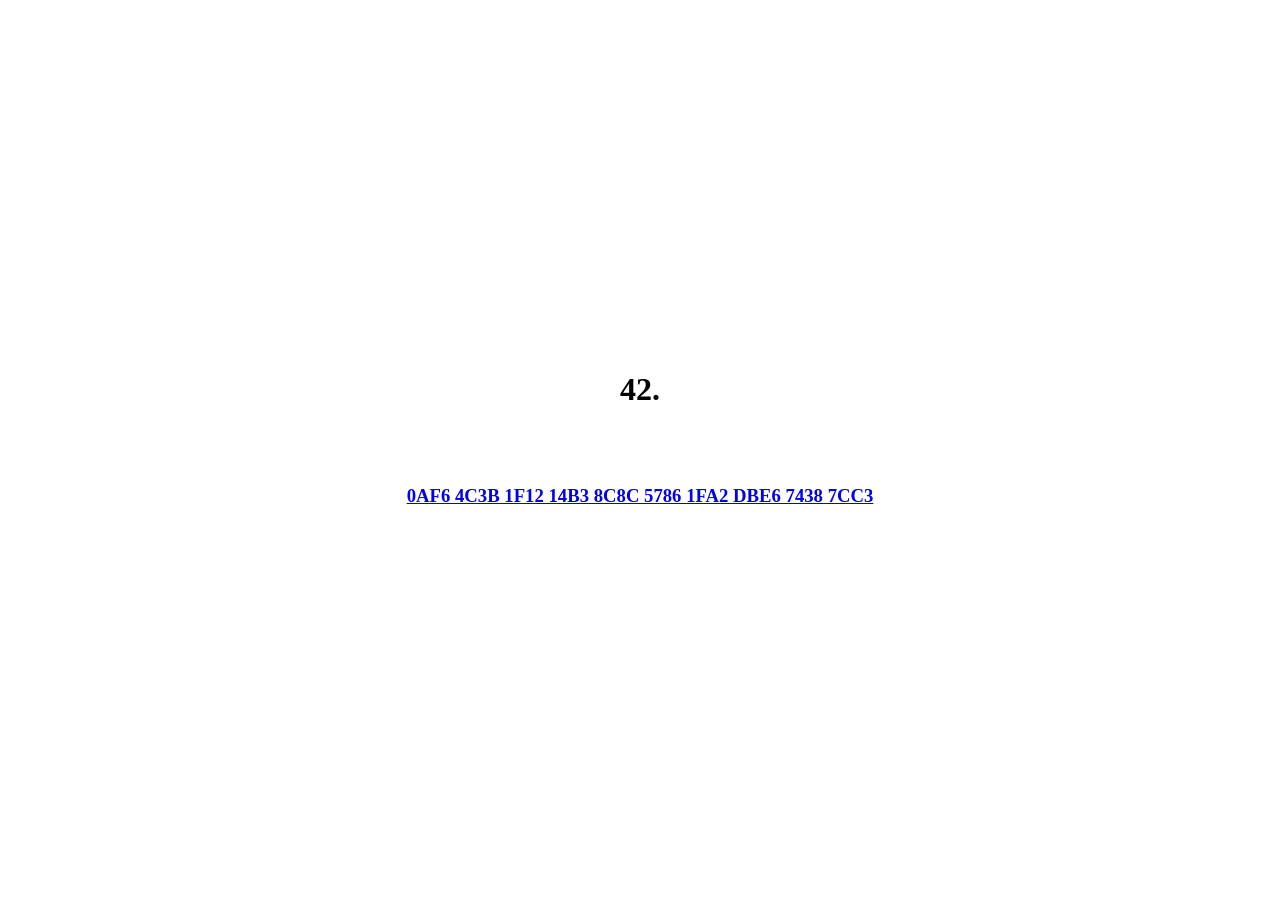
==== index.html @ f10a71c8 "initial commit" ====
<html>
<head>
	<meta http-equiv="Content-Type" content="text/html; charset=UTF-8" />
	<meta name="description" content="42" />
	<meta name="author" content="seberm" />
	<link rel="shortcut icon"  type="image/ico" href= "favicon.ico" />

	<title>42 | Seberm.com</title>
</head>

<body>

    <br/>
    <br/>
    <br/>
    <br/>
    <br/>
    <br/>
    <br/>
    <br/>
    <br/>
    <br/>
    <br/>
    <br/>
    <br/>
    <br/>
    <br/>
    <br/>
    <br/>
    <br/>
    <br/>
    <center>
        <h1>42.</h1>

	<br/>
	<br/>

	<h3><a href="pgp.html" target="_blank"><strong>0AF6 4C3B 1F12 14B3 8C8C  5786 1FA2 DBE6 7438 7CC3</strong></a></h3>
    </center>
</body>
</html>
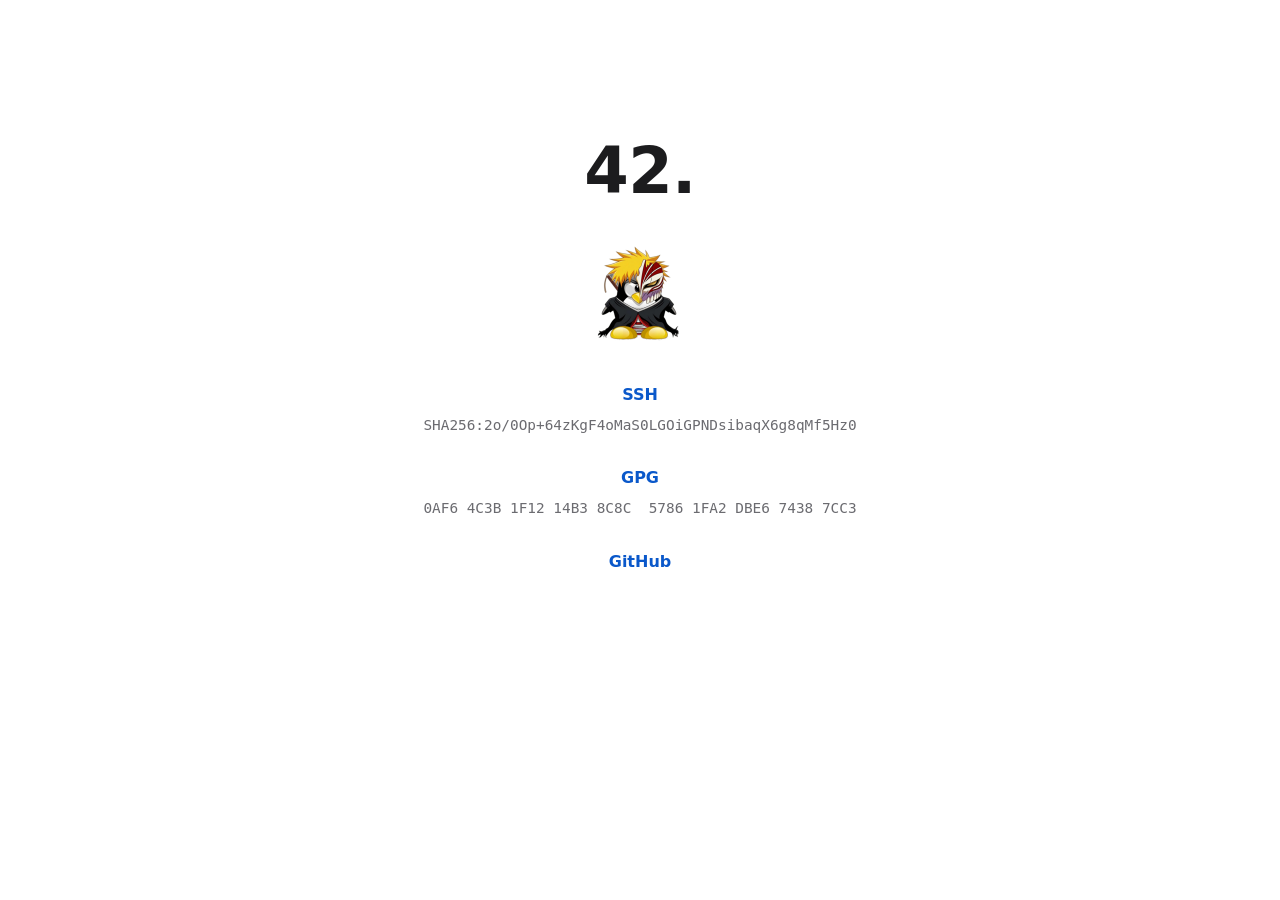
==== commit a5c3f488: "Refresh site: styling, SSH signing key, avatar and favicon - Rewrite index, pgp and ssh pages as val" ====
--- a/index.html
+++ b/index.html
@@ -1,42 +1,36 @@
-<html>
+<!DOCTYPE html>
+<html lang="en">
 <head>
-	<meta http-equiv="Content-Type" content="text/html; charset=UTF-8" />
-	<meta name="description" content="42" />
-	<meta name="author" content="seberm" />
-	<link rel="shortcut icon"  type="image/ico" href= "favicon.ico" />
+	<meta charset="UTF-8">
+	<meta name="viewport" content="width=device-width, initial-scale=1">
+	<meta name="color-scheme" content="light dark">
+	<meta name="description" content="42">
+	<meta name="author" content="seberm">
+	<link rel="icon" href="favicon.ico" sizes="any">
+	<link rel="apple-touch-icon" href="apple-touch-icon.png">
+	<link rel="stylesheet" href="style.css">
 
 	<title>42 | Seberm.com</title>
 </head>
 
 <body>
+	<main class="home">
+		<h1>42.</h1>
+		<img class="logo" src="logo.png" alt="" width="96" height="96">
 
-    <br/>
-    <br/>
-    <br/>
-    <br/>
-    <br/>
-    <br/>
-    <br/>
-    <br/>
-    <br/>
-    <br/>
-    <br/>
-    <br/>
-    <br/>
-    <br/>
-    <br/>
-    <br/>
-    <br/>
-    <br/>
-    <br/>
-    <center>
-        <h1>42.</h1>
+		<p class="item">
+			<a href="ssh.html">SSH</a>
+			<span class="fpr">SHA256:2o/0Op+64zKgF4oMaS0LGOiGPNDsibaqX6g8qMf5Hz0</span>
+		</p>
 
-	<br/>
-	<br/>
+		<p class="item">
+			<a href="pgp.html">GPG</a>
+			<span class="fpr">0AF6 4C3B 1F12 14B3 8C8C&nbsp; 5786 1FA2 DBE6 7438 7CC3</span>
+		</p>
 
-	<h3><a href="pgp.html" target="_blank"><strong>0AF6 4C3B 1F12 14B3 8C8C  5786 1FA2 DBE6 7438 7CC3</strong></a></h3>
-    </center>
+		<p class="item">
+			<a href="https://github.com/seberm/">GitHub</a>
+		</p>
+	</main>
 </body>
 </html>
-
--- a/style.css
+++ b/style.css
@@ -0,0 +1,132 @@
+:root {
+	color-scheme: light dark;
+	--bg: #ffffff;
+	--fg: #1c1c1e;
+	--muted: #6b6b70;
+	--accent: #0a58ca;
+	--surface: #f4f4f6;
+	--border: #e0e0e4;
+}
+
+@media (prefers-color-scheme: dark) {
+	:root {
+		--bg: #0e0f12;
+		--fg: #e6e6e9;
+		--muted: #8d8d95;
+		--accent: #7aa7ff;
+		--surface: #17181c;
+		--border: #2a2c32;
+	}
+}
+
+* {
+	box-sizing: border-box;
+}
+
+body {
+	margin: 0;
+	padding: 3rem 1.25rem;
+	background: var(--bg);
+	color: var(--fg);
+	font: 16px/1.6 system-ui, -apple-system, "Segoe UI", sans-serif;
+	-webkit-font-smoothing: antialiased;
+}
+
+main {
+	max-width: 42rem;
+	margin: 0 auto;
+}
+
+h1 {
+	margin: 0 0 1.5rem;
+	font-size: 1.75rem;
+	font-weight: 600;
+	letter-spacing: -0.01em;
+}
+
+h2 {
+	margin: 2.5rem 0 0.75rem;
+	font-size: 1.1rem;
+	font-weight: 600;
+}
+
+a {
+	color: var(--accent);
+	text-decoration: none;
+}
+
+a:hover,
+a:focus-visible {
+	text-decoration: underline;
+	text-underline-offset: 0.2em;
+}
+
+ul {
+	padding-left: 1.25rem;
+}
+
+pre {
+	margin: 1.5rem 0;
+	padding: 1rem 1.25rem;
+	overflow-x: auto;
+	background: var(--surface);
+	border: 1px solid var(--border);
+	border-radius: 0.5rem;
+	font-size: 0.85rem;
+	line-height: 1.5;
+}
+
+code,
+.fpr {
+	font-family: ui-monospace, SFMono-Regular, Menlo, Consolas, monospace;
+}
+
+.fpr {
+	font-size: 0.9rem;
+	word-break: break-all;
+}
+
+.muted {
+	color: var(--muted);
+}
+
+/* index */
+.home {
+	max-width: 36rem;
+	min-height: 70vh;
+	display: flex;
+	flex-direction: column;
+	justify-content: center;
+	text-align: center;
+}
+
+.home .logo {
+	display: block;
+	width: 6rem;
+	height: 6rem;
+	margin: 0 auto 2.5rem;
+}
+
+.home h1 {
+	margin-bottom: 1.5rem;
+	font-size: 4rem;
+	font-weight: 700;
+}
+
+.home .item {
+	margin: 0 0 1.75rem;
+}
+
+.home .item > a {
+	display: block;
+	margin-bottom: 0.25rem;
+	font-weight: 600;
+}
+
+.home .item .fpr {
+	color: var(--muted);
+}
+
+.back {
+	margin-top: 3rem;
+}
